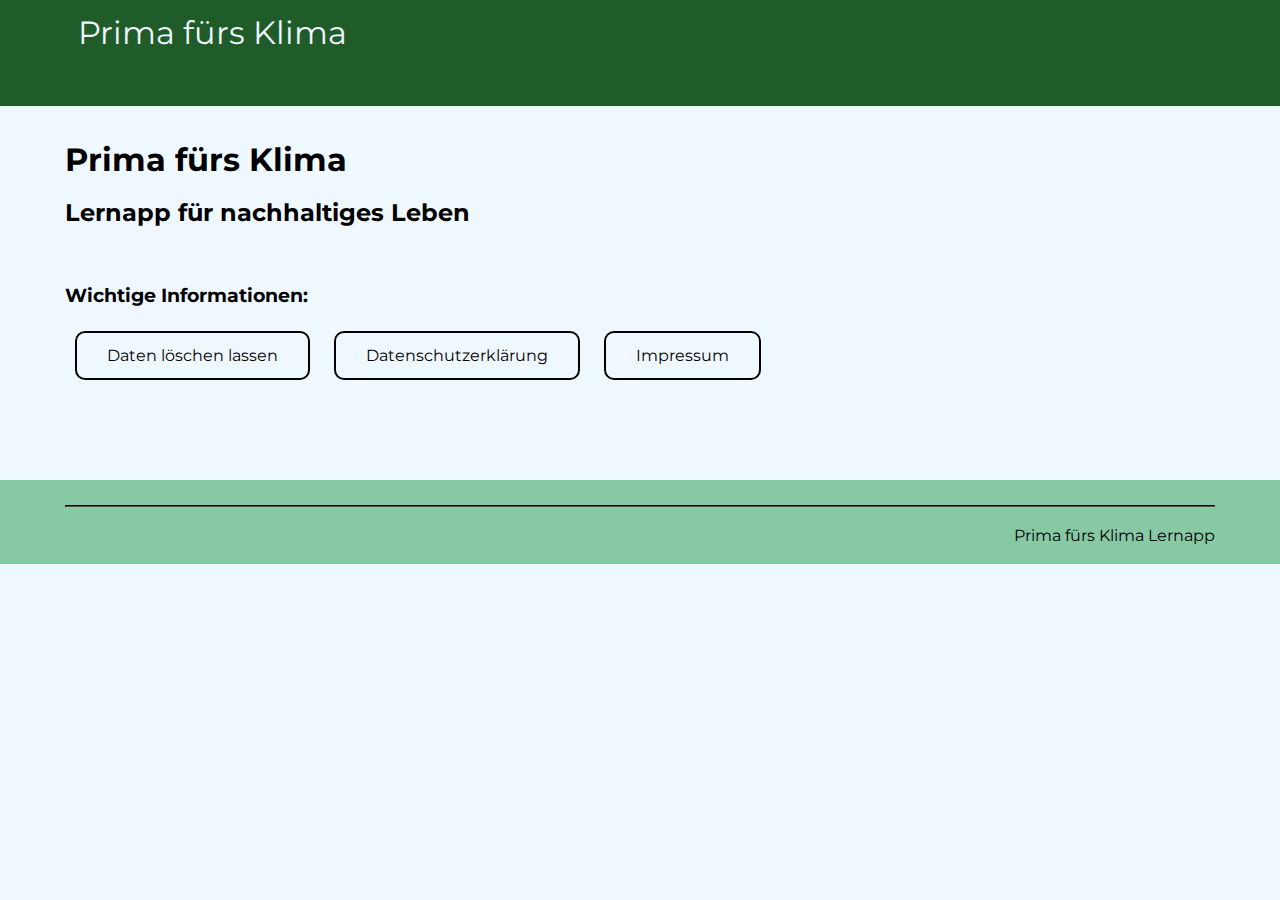
==== index.html @ bfe5281e "Add files via upload" ====
<!DOCTYPE html>
<html lang="en">

<head>
    <meta charset="UTF-8">
    <meta name=viewport content="width=device-width, initial-scale=1">
    <title>Prima fürs Klima | Home </title>
    <!-- CSS Import -->
    <link rel="stylesheet" href="style.css" media="screen">
    <!-- Favicon-->
    <link rel="icon" type="image/png" href="/favicon.png">
    <!-- Google Fonts Montserrat-->
    <link rel="preconnect" href="https://fonts.googleapis.com">
    <link rel="preconnect" href="https://fonts.gstatic.com" crossorigin>
    <link href="https://fonts.googleapis.com/css2?family=Montserrat&display=swap" rel="stylesheet">
</head>

<body>
    <!-- header -->
    <header>
        <div class="header-content">
            <a href="index.html" class="header-titel">Prima fürs Klima</a>
            <img src="images/logo.png" alt="" width=auto height="100%" />
        </div>
    </header>

    <!-- main content -->
    <div class="content">
        <div class="standard">
            <br><br><br><br><br><br>
            <h1>Prima fürs Klima</h1>
            <br>
            <h2>Lernapp für nachhaltiges Leben</h2>
            <br><br><br>
            <h3>Wichtige Informationen:</h3>
            <br>
            <div>
                <a href="daten_loeschen.html" class="button">Daten löschen lassen</a>
                <a href="datenschutz.html" class="button">Datenschutzerklärung</a>
                <a href="impressum.html" class="button">Impressum</a>
            </div>
        </div>
    </div>

    <!-- footer -->
    <br><br><br><br><br>
    <footer>
        <div class="content">
            <div class="text_right">
                <hr><br>
                <a>Prima fürs Klima Lernapp</a>
                <br><br>
            </div>
        </div>
    </footer>

</body>

</html>
---- style.css ----
/* general Stylesheet */

* {
    margin: 0;
    padding: 0;
}

html {
    font-family: 'Montserrat', sans-serif;
    color: black;
    background-color: aliceblue;
    margin: 0%;
    padding: 0%;
}

body {
    margin: 0%;
    padding: 0%;
}

.content {
    padding: 3%;
    max-width: 1150px;
    margin: 0px;
    margin-bottom: 0%;
    margin-top: 0%;
    padding-bottom: 0%;
    padding-top: 2%;
}

/* containers & boxes */
.content {
    padding: 3%;
    max-width: 1150px;
    margin: 50px auto;
    margin-bottom: 0%;
    margin-top: 0%;
    padding-bottom: 0%;
    padding-top: 2%;
}

.standard {
    width: 100%;
}


/* text & links */
.text_right {
    text-align: right;
}


/* buttons */
.button {
    color: black;
    border-radius: 10px;
    border-color: black;
    border-style: solid;
    border-width: 2px;
    padding: 13px 30px;
    text-align: center;
    text-decoration: none;
    display: inline-block;
    font-size: 16px;
    margin: 5px 10px;
    cursor: pointer;
    width: max-content;
}

.button:hover {
    color: gray;
    border-color: gray;
}


/* Stylesheet for header */

header {
    margin-bottom: 0%;
    margin-top: 0%;
    width: 100%;
    padding: 1%;
    background-color: #205C29;
    color: white;
    position: fixed;
    top: 0;
    height: 80px;
}

.header-content {
    padding: 3%;
    max-width: 1150px;
    margin: 50px auto;
    margin-bottom: 0%;
    margin-top: 0%;
    padding-bottom: 0%;
    padding-top: 0%;
    color: aliceblue;
}

header img {
    height: 80px;
    width: auto;
    float: right;
}

.header-titel {
    color: aliceblue;
    text-decoration: none;
    font-size: xx-large;
}


/* Stylesheet for footer */

footer {
    background-color: #87C9A5;
    padding: 0%;
    max-width: 100%;
    margin: 0px;
    margin-bottom: 0px;
}

footer hr {
    border-color: black;
}
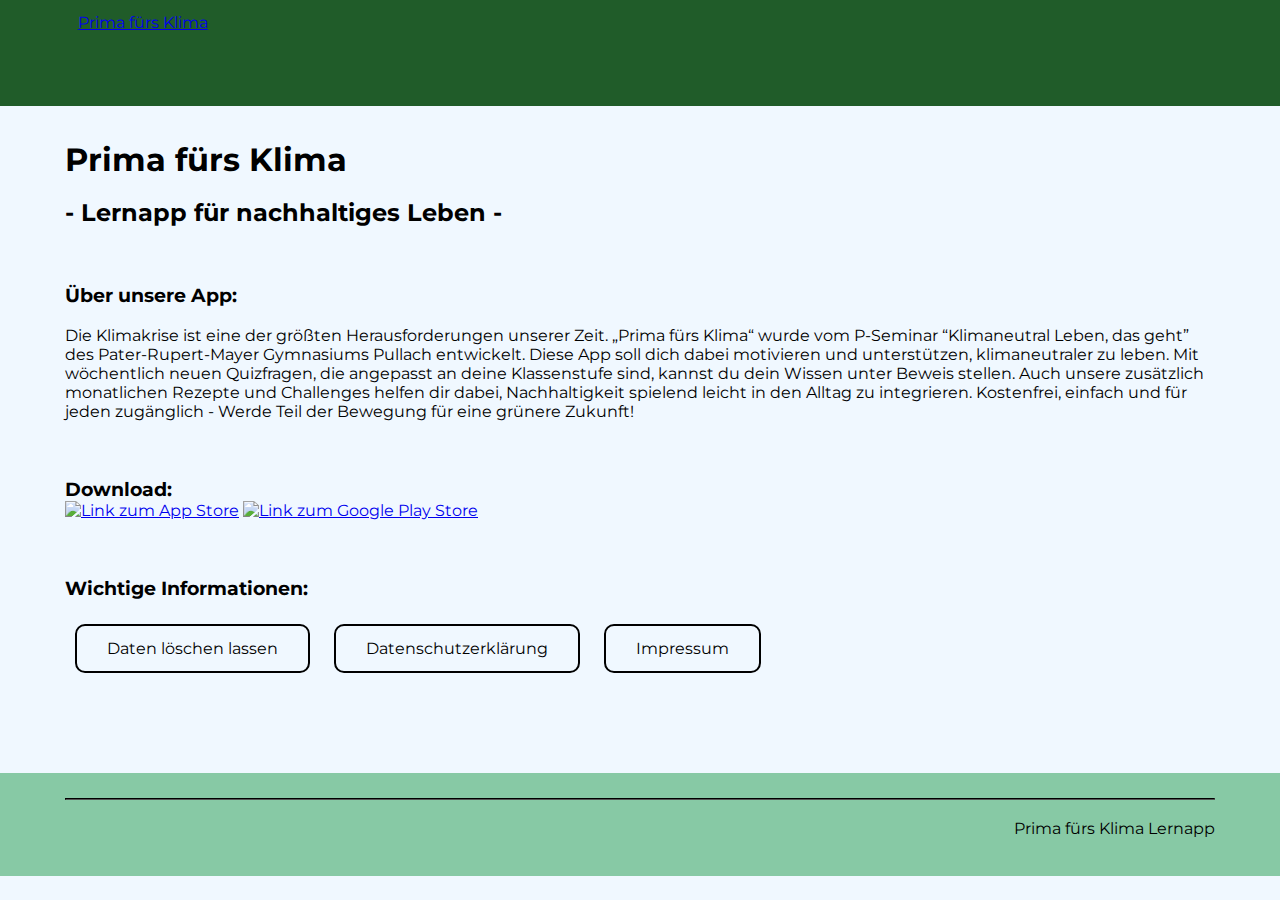
==== commit 0ccb98b8: "Update files" ====
--- a/index.html
+++ b/index.html
@@ -19,8 +19,8 @@
     <!-- header -->
     <header>
         <div class="header-content">
-            <a href="index.html" class="header-titel">Prima fürs Klima</a>
-            <img src="images/logo.png" alt="" width=auto height="100%" />
+            <a href="index.html" class="header-title">Prima fürs Klima</a>
+            <a href="index.html"><img src="images/logo.png" alt="" width=auto height="100%" /></a>
         </div>
     </header>
 
@@ -30,7 +30,26 @@
             <br><br><br><br><br><br>
             <h1>Prima fürs Klima</h1>
             <br>
-            <h2>Lernapp für nachhaltiges Leben</h2>
+            <h2>- Lernapp für nachhaltiges Leben -</h2>
+            <br><br><br>
+            <h3>Über unsere App:</h3>
+            <br>
+            <p>Die Klimakrise ist eine der größten Herausforderungen unserer Zeit. „Prima fürs Klima“ wurde vom
+                P-Seminar “Klimaneutral Leben, das geht” des Pater-Rupert-Mayer Gymnasiums Pullach entwickelt. Diese App
+                soll dich dabei motivieren und unterstützen, klimaneutraler zu leben. Mit wöchentlich neuen Quizfragen,
+                die angepasst an deine Klassenstufe sind, kannst du dein Wissen unter Beweis stellen. Auch unsere
+                zusätzlich monatlichen Rezepte und Challenges helfen dir dabei, Nachhaltigkeit spielend leicht in den
+                Alltag zu integrieren. Kostenfrei, einfach und für jeden zugänglich - Werde Teil der Bewegung für eine
+                grünere
+                Zukunft!</p>
+            <br><br><br>
+            <h3>Download:</h3>
+            <div>
+                <a href="https://apps.apple.com/de/app/prima-f%C3%BCrs-klima/id6466733698" class="app-store-button"><img
+                        src="images/app-store.png" alt="Link zum App Store" /></a>
+                <a href="https://play.google.com/store/apps/details?id=de.prmg.pseminarapp"
+                    class="app-store-button"><img src="images/google-play.png" alt="Link zum Google Play Store" /></a>
+            </div>
             <br><br><br>
             <h3>Wichtige Informationen:</h3>
             <br>
@@ -48,7 +67,7 @@
         <div class="content">
             <div class="text_right">
                 <hr><br>
-                <a>Prima fürs Klima Lernapp</a>
+                <p>Prima fürs Klima Lernapp</p>
                 <br><br>
             </div>
         </div>
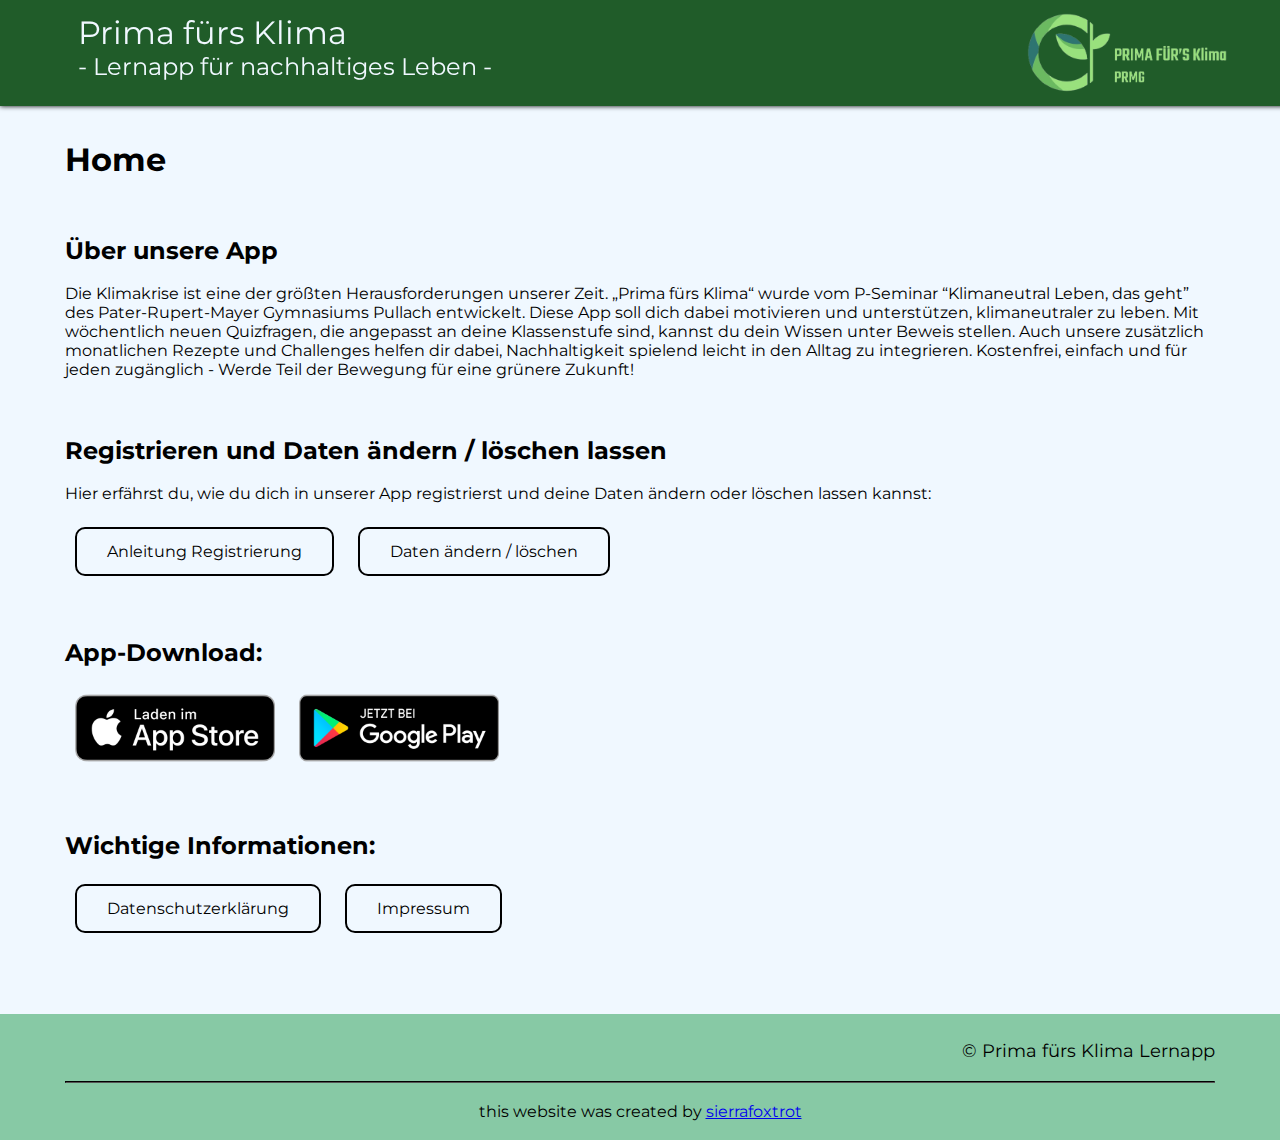
==== commit ec23c3db: "UPDATE all files" ====
--- a/index.html
+++ b/index.html
@@ -19,8 +19,9 @@
     <!-- header -->
     <header>
         <div class="header-content">
+            <a href="index.html"><img src="images/logo.png" alt="" width=auto height="100%" /></a>
             <a href="index.html" class="header-title">Prima fürs Klima</a>
-            <a href="index.html"><img src="images/logo.png" alt="" width=auto height="100%" /></a>
+            <br><a href="index.html" class="header-small">- Lernapp für nachhaltiges Leben -</a>
         </div>
     </header>
 
@@ -28,11 +29,9 @@
     <div class="content">
         <div class="standard">
             <br><br><br><br><br><br>
-            <h1>Prima fürs Klima</h1>
-            <br>
-            <h2>- Lernapp für nachhaltiges Leben -</h2>
+            <h1>Home</h1>
             <br><br><br>
-            <h3>Über unsere App:</h3>
+            <h2>Über unsere App</h3>
             <br>
             <p>Die Klimakrise ist eine der größten Herausforderungen unserer Zeit. „Prima fürs Klima“ wurde vom
                 P-Seminar “Klimaneutral Leben, das geht” des Pater-Rupert-Mayer Gymnasiums Pullach entwickelt. Diese App
@@ -40,21 +39,28 @@
                 die angepasst an deine Klassenstufe sind, kannst du dein Wissen unter Beweis stellen. Auch unsere
                 zusätzlich monatlichen Rezepte und Challenges helfen dir dabei, Nachhaltigkeit spielend leicht in den
                 Alltag zu integrieren. Kostenfrei, einfach und für jeden zugänglich - Werde Teil der Bewegung für eine
-                grünere
-                Zukunft!</p>
+                grünere Zukunft!</p>
             <br><br><br>
-            <h3>Download:</h3>
+            <h2>Registrieren und Daten ändern / löschen lassen</h3>
+            <br>
+            <p>Hier erfährst du, wie du dich in unserer App registrierst und deine Daten ändern oder löschen lassen kannst:</p>
+            <br>
+            <div>
+                <a href="registrierung.html" class="button">Anleitung Registrierung</a>
+                <a href="daten_aendern_loeschen.html" class="button">Daten ändern / löschen</a>
+            </div>
+            <br><br><br>
+            <h2>App-Download:</h3>
             <div>
                 <a href="https://apps.apple.com/de/app/prima-f%C3%BCrs-klima/id6466733698" class="app-store-button"><img
                         src="images/app-store.png" alt="Link zum App Store" /></a>
                 <a href="https://play.google.com/store/apps/details?id=de.prmg.pseminarapp"
                     class="app-store-button"><img src="images/google-play.png" alt="Link zum Google Play Store" /></a>
             </div>
-            <br><br><br>
-            <h3>Wichtige Informationen:</h3>
+            <br><br>
+            <h2>Wichtige Informationen:</h3>
             <br>
             <div>
-                <a href="daten_loeschen.html" class="button">Daten löschen lassen</a>
                 <a href="datenschutz.html" class="button">Datenschutzerklärung</a>
                 <a href="impressum.html" class="button">Impressum</a>
             </div>
@@ -62,13 +68,16 @@
     </div>
 
     <!-- footer -->
-    <br><br><br><br><br>
+    <br><br><br><br>
     <footer>
         <div class="content">
-            <div class="text_right">
-                <hr><br>
-                <p>Prima fürs Klima Lernapp</p>
-                <br><br>
+            <div class="text_right text-large">
+                <p>© Prima fürs Klima Lernapp</p>
+            </div>
+            <br><hr><br>
+            <div class="text_center">
+                <p>this website was created by <a href="https://sierrafoxtrot.4lima.de">sierrafoxtrot</a></p>
+                <br>
             </div>
         </div>
     </footer>
--- a/style.css
+++ b/style.css
@@ -49,6 +49,14 @@
     text-align: right;
 }
 
+.text_center {
+    text-align: center;
+}
+
+.text-large {
+    font-size: large;
+}
+
 
 /* buttons */
 .button {
@@ -72,6 +80,22 @@
     border-color: gray;
 }
 
+.app-store-button {
+    color: black;
+    text-align: center;
+    text-decoration: none;
+    display: inline-block;
+    font-size: 16px;
+    margin: 5px 10px;
+    cursor: pointer;
+    width: 200px;
+
+}
+
+img {
+    max-width: 100%;
+}
+
 
 /* Stylesheet for header */
 
@@ -84,7 +108,8 @@
     color: white;
     position: fixed;
     top: 0;
-    height: 80px;
+    height: 50px;
+    box-shadow: 0px 0px 5px black;
 }
 
 .header-content {
@@ -99,15 +124,22 @@
 }
 
 header img {
-    height: 80px;
+    height: 40px;
     width: auto;
+    text-align: center;
     float: right;
 }
 
-.header-titel {
+.header-title {
     color: aliceblue;
     text-decoration: none;
     font-size: xx-large;
+}
+
+.header-small {
+    color: aliceblue;
+    text-decoration: none;
+    font-size: x-large;
 }
 
 
@@ -123,4 +155,18 @@
 
 footer hr {
     border-color: black;
+}
+
+@media screen and (min-width: 666px) {
+    header {
+        height: 80px;
+    }
+
+    .header-title {
+        font-size: xx-large;
+    }
+
+    header img {
+        height: 80px;
+    }
 }